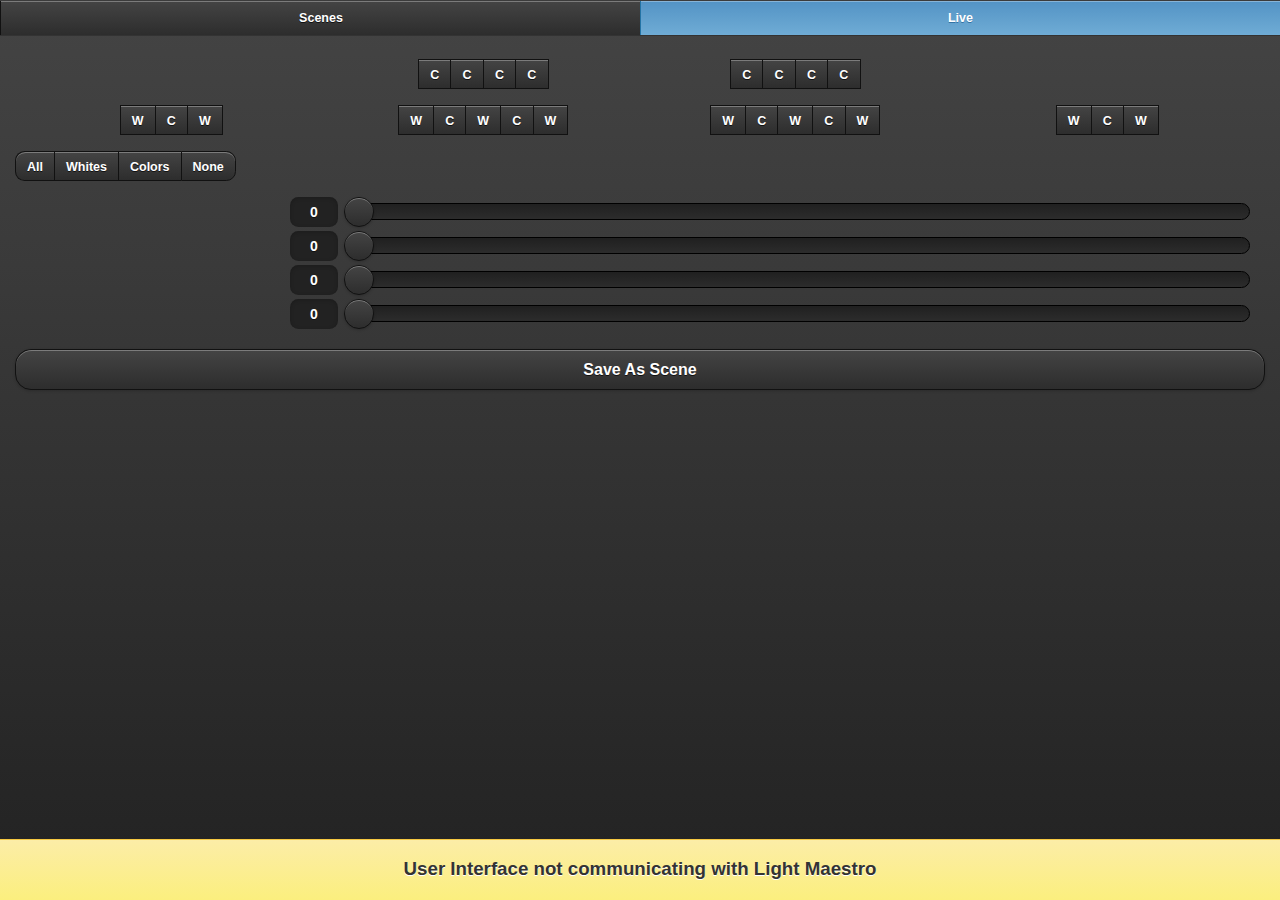
==== web/live.html @ ed686b6d "Some HTML reformatting for readability." ====
<!DOCTYPE html>

<html>

<head>

    <title>Light Maestro</title>

    <meta charset="UTF-8"/>
    <meta name="viewport" content="width=device-width, initial-scale=1.0, maximum-scale=1.0, user-scalable=0"/>
    <meta name="apple-mobile-web-app-capable" content="yes"/>
    <meta name="mobile-web-app-capable" content="yes"/>

    <link rel="shortcut icon" sizes="196x196" href="img/icon.png"/>
    <link rel="apple-touch-icon" sizes="196x196" href="img/icon.png"/>
    <link rel="icon" href="icon.ico" type="image/x-icon"/>
    <link rel="stylesheet" href="lib/jquery-mobile/jquery.mobile-1.3.2.min.css"/>

    <script src="lib/jquery/jquery-1.11.0.min.js"></script>
    <script src="lib/jquery-mobile/jquery.mobile-1.3.2.min.js"></script>
    <script src="js/scripts.js"></script>

    <link rel="stylesheet" href="css/styles.css">

</head>

<body>

<div data-role="page" data-theme="a">

    <div data-role="header" data-position="fixed" data-id="nav-header">
        <div data-role="navbar">
            <ul>
                <li><a href="scenes.html" data-prefetch>Scenes</a></li>
                <li><a href="live.html" class="ui-btn-active ui-state-persist">Live</a></li>
            </ul>
        </div>
    </div>

    <div data-role="content">

        <div id="fixture-layout">
            <div class="ui-grid-c">
                <div class="ui-block-a"></div>
                <div class="ui-block-b"><fieldset data-role="controlgroup" data-type="horizontal" data-corners="false">
                    <input type="checkbox" id="fixture-17" class="fixture-color" data-mini="true"/><label for="fixture-17">C</label>
                    <input type="checkbox" id="fixture-18" class="fixture-color" data-mini="true"/><label for="fixture-18">C</label>
                    <input type="checkbox" id="fixture-19" class="fixture-color" data-mini="true"/><label for="fixture-19">C</label>
                    <input type="checkbox" id="fixture-20" class="fixture-color" data-mini="true"/><label for="fixture-20">C</label>
                </fieldset></div>
                <div class="ui-block-c"><fieldset data-role="controlgroup" data-type="horizontal" data-corners="false">
                    <input type="checkbox" id="fixture-21" class="fixture-color" data-mini="true"/><label for="fixture-21">C</label>
                    <input type="checkbox" id="fixture-22" class="fixture-color" data-mini="true"/><label for="fixture-22">C</label>
                    <input type="checkbox" id="fixture-23" class="fixture-color" data-mini="true"/><label for="fixture-23">C</label>
                    <input type="checkbox" id="fixture-24" class="fixture-color" data-mini="true"/><label for="fixture-24">C</label>
                </fieldset></div>
                <div class="ui-block-d"></div>
            </div>
            <div class="ui-grid-c">
                <div class="ui-block-a"><fieldset data-role="controlgroup" data-type="horizontal" data-corners="false">
                    <input type="checkbox" id="fixture-1" class="fixture-white" data-mini="true"/><label for="fixture-1">W</label>
                    <input type="checkbox" id="fixture-2" class="fixture-color" data-mini="true"/><label for="fixture-2">C</label>
                    <input type="checkbox" id="fixture-3" class="fixture-white" data-mini="true"/><label for="fixture-3">W</label>
                </fieldset></div>
                <div class="ui-block-b"><fieldset data-role="controlgroup" data-type="horizontal" data-corners="false">
                    <input type="checkbox" id="fixture-4" class="fixture-white" data-mini="true"/><label for="fixture-4">W</label>
                    <input type="checkbox" id="fixture-5" class="fixture-color" data-mini="true"/><label for="fixture-5">C</label>
                    <input type="checkbox" id="fixture-6" class="fixture-white" data-mini="true"/><label for="fixture-6">W</label>
                    <input type="checkbox" id="fixture-7" class="fixture-color" data-mini="true"/><label for="fixture-7">C</label>
                    <input type="checkbox" id="fixture-8" class="fixture-white" data-mini="true"/><label for="fixture-8">W</label>
                </fieldset></div>
                <div class="ui-block-c"><fieldset data-role="controlgroup" data-type="horizontal" data-corners="false">
                    <input type="checkbox" id="fixture-9" class="fixture-white" data-mini="true"/><label for="fixture-9">W</label>
                    <input type="checkbox" id="fixture-10" class="fixture-color" data-mini="true"/><label for="fixture-10">C</label>
                    <input type="checkbox" id="fixture-11" class="fixture-white" data-mini="true"/><label for="fixture-11">W</label>
                    <input type="checkbox" id="fixture-12" class="fixture-color" data-mini="true"/><label for="fixture-12">C</label>
                    <input type="checkbox" id="fixture-13" class="fixture-white" data-mini="true"/><label for="fixture-13">W</label>
                </fieldset></div>
                <div class="ui-block-d"><fieldset data-role="controlgroup" data-type="horizontal" data-corners="false">
                    <input type="checkbox" id="fixture-15" class="fixture-white" data-mini="true"/><label for="fixture-15">W</label>
                    <input type="checkbox" id="fixture-14" class="fixture-color" data-mini="true"/><label for="fixture-14">C</label>
                    <input type="checkbox" id="fixture-16" class="fixture-white" data-mini="true"/><label for="fixture-16">W</label>
                </fieldset></div>
            </div>
        </div>

        <fieldset data-role="controlgroup" data-type="horizontal" id="fixture-selectors">
            <button id="select-all" data-mini="true">All</button>
            <button id="select-white" data-mini="true">Whites</button>
            <button id="select-colors" data-mini="true">Colors</button>
            <button id="select-none" data-mini="true">None</button>
        </fieldset>

        <div id="value-sliders" data-role="fieldcontain">
            <label for="value-alpha"></label><input type="range" id="value-alpha" value="0" min="0" max="100" data-highlight="true"/>
            <label for="value-red"></label><input type="range" id="value-red" value="0" min="0" max="100" data-highlight="true"/>
            <label for="value-green"></label><input type="range" id="value-green" value="0" min="0" max="100" data-highlight="true"/>
            <label for="value-blue"></label><input type="range" id="value-blue" value="0" min="0" max="100" data-highlight="true"/>
        </div>

        <a href="save-scene.html" data-role="button" data-rel="dialog">Save As Scene</a>

    </div>

    <div data-role="footer" data-position="fixed" data-id="status-footer" data-theme="e"></div>

</div>

</body>

</html>
---- web/css/styles.css ----
/* @copyright: 2013 Single D Software - All Rights Reserved
   @summary: Cascading style sheet for the Light Maestro GUI */

div.ui-block-a, div.ui-block-b, div.ui-block-c, div.ui-block-d {
    text-align: center;
}

div[data-role="footer"] {
    text-align: center;

}
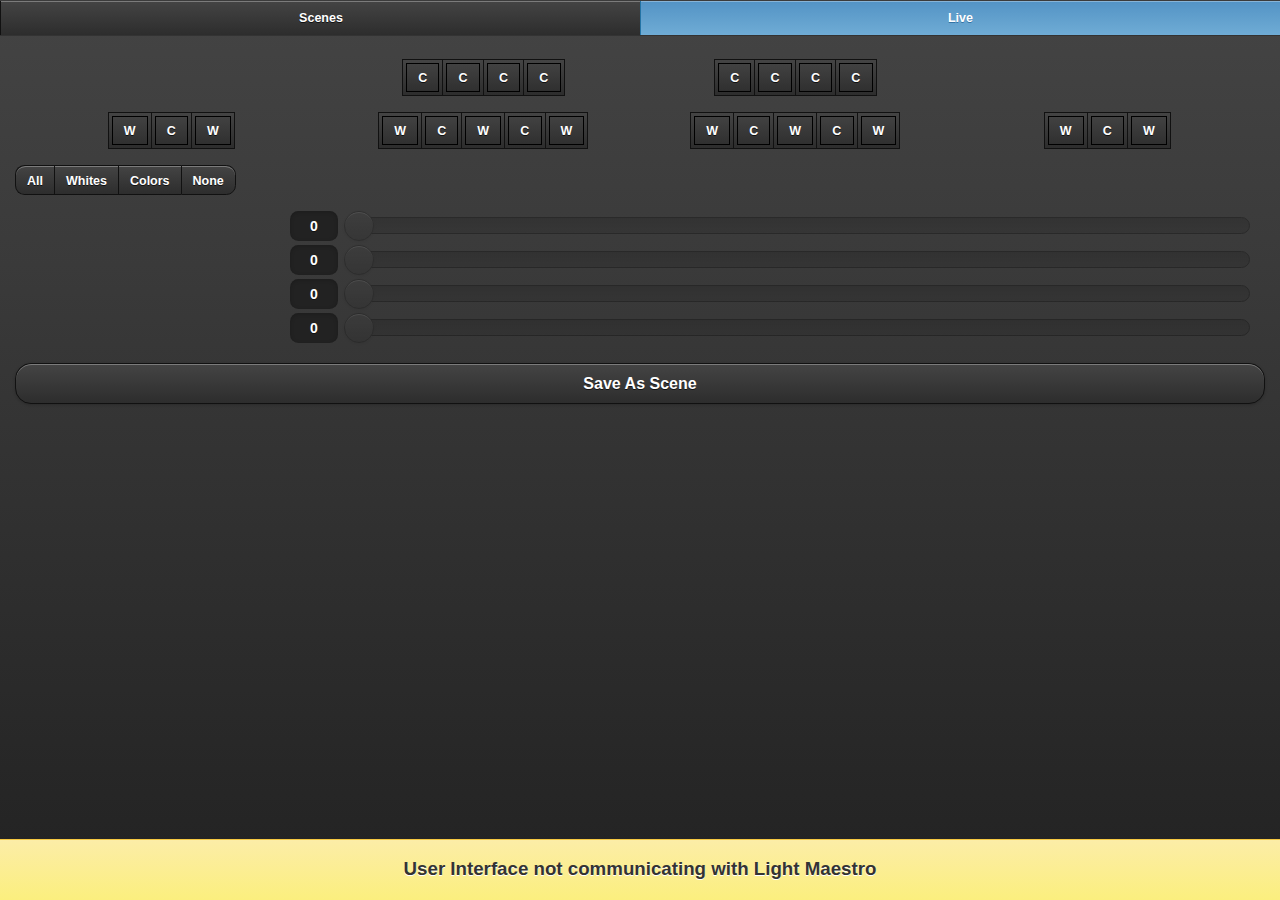
==== commit e79cf03b: "Tidy up some HTML." ====
--- a/web/live.html
+++ b/web/live.html
@@ -41,46 +41,46 @@
 
         <div id="fixture-layout">
             <div class="ui-grid-c">
-                <div class="ui-block-a"></div>
-                <div class="ui-block-b"><fieldset data-role="controlgroup" data-type="horizontal" data-corners="false">
+                <fieldset class="ui-block-a"></fieldset>
+                <fieldset class="ui-block-b" data-role="controlgroup" data-type="horizontal" data-corners="false">
                     <input type="checkbox" id="fixture-17" class="fixture-color" data-mini="true"/><label for="fixture-17">C</label>
                     <input type="checkbox" id="fixture-18" class="fixture-color" data-mini="true"/><label for="fixture-18">C</label>
                     <input type="checkbox" id="fixture-19" class="fixture-color" data-mini="true"/><label for="fixture-19">C</label>
                     <input type="checkbox" id="fixture-20" class="fixture-color" data-mini="true"/><label for="fixture-20">C</label>
-                </fieldset></div>
-                <div class="ui-block-c"><fieldset data-role="controlgroup" data-type="horizontal" data-corners="false">
+                </fieldset>
+                <fieldset class="ui-block-c" data-role="controlgroup" data-type="horizontal" data-corners="false">
                     <input type="checkbox" id="fixture-21" class="fixture-color" data-mini="true"/><label for="fixture-21">C</label>
                     <input type="checkbox" id="fixture-22" class="fixture-color" data-mini="true"/><label for="fixture-22">C</label>
                     <input type="checkbox" id="fixture-23" class="fixture-color" data-mini="true"/><label for="fixture-23">C</label>
                     <input type="checkbox" id="fixture-24" class="fixture-color" data-mini="true"/><label for="fixture-24">C</label>
-                </fieldset></div>
-                <div class="ui-block-d"></div>
+                </fieldset>
+                <fieldset class="ui-block-d"></fieldset>
             </div>
             <div class="ui-grid-c">
-                <div class="ui-block-a"><fieldset data-role="controlgroup" data-type="horizontal" data-corners="false">
+                <fieldset class="ui-block-a" data-role="controlgroup" data-type="horizontal" data-corners="false">
                     <input type="checkbox" id="fixture-1" class="fixture-white" data-mini="true"/><label for="fixture-1">W</label>
                     <input type="checkbox" id="fixture-2" class="fixture-color" data-mini="true"/><label for="fixture-2">C</label>
                     <input type="checkbox" id="fixture-3" class="fixture-white" data-mini="true"/><label for="fixture-3">W</label>
-                </fieldset></div>
-                <div class="ui-block-b"><fieldset data-role="controlgroup" data-type="horizontal" data-corners="false">
+                </fieldset>
+                <fieldset class="ui-block-b" data-role="controlgroup" data-type="horizontal" data-corners="false">
                     <input type="checkbox" id="fixture-4" class="fixture-white" data-mini="true"/><label for="fixture-4">W</label>
                     <input type="checkbox" id="fixture-5" class="fixture-color" data-mini="true"/><label for="fixture-5">C</label>
                     <input type="checkbox" id="fixture-6" class="fixture-white" data-mini="true"/><label for="fixture-6">W</label>
                     <input type="checkbox" id="fixture-7" class="fixture-color" data-mini="true"/><label for="fixture-7">C</label>
                     <input type="checkbox" id="fixture-8" class="fixture-white" data-mini="true"/><label for="fixture-8">W</label>
-                </fieldset></div>
-                <div class="ui-block-c"><fieldset data-role="controlgroup" data-type="horizontal" data-corners="false">
+                </fieldset>
+                <fieldset class="ui-block-c" data-role="controlgroup" data-type="horizontal" data-corners="false">
                     <input type="checkbox" id="fixture-9" class="fixture-white" data-mini="true"/><label for="fixture-9">W</label>
                     <input type="checkbox" id="fixture-10" class="fixture-color" data-mini="true"/><label for="fixture-10">C</label>
                     <input type="checkbox" id="fixture-11" class="fixture-white" data-mini="true"/><label for="fixture-11">W</label>
                     <input type="checkbox" id="fixture-12" class="fixture-color" data-mini="true"/><label for="fixture-12">C</label>
                     <input type="checkbox" id="fixture-13" class="fixture-white" data-mini="true"/><label for="fixture-13">W</label>
-                </fieldset></div>
-                <div class="ui-block-d"><fieldset data-role="controlgroup" data-type="horizontal" data-corners="false">
+                </fieldset>
+                <fieldset class="ui-block-d" data-role="controlgroup" data-type="horizontal" data-corners="false">
                     <input type="checkbox" id="fixture-15" class="fixture-white" data-mini="true"/><label for="fixture-15">W</label>
                     <input type="checkbox" id="fixture-14" class="fixture-color" data-mini="true"/><label for="fixture-14">C</label>
                     <input type="checkbox" id="fixture-16" class="fixture-white" data-mini="true"/><label for="fixture-16">W</label>
-                </fieldset></div>
+                </fieldset>
             </div>
         </div>
 
--- a/web/css/styles.css
+++ b/web/css/styles.css
@@ -1,11 +1,18 @@
 /* @copyright: 2013 Single D Software - All Rights Reserved
    @summary: Cascading style sheet for the Light Maestro GUI */
 
-div.ui-block-a, div.ui-block-b, div.ui-block-c, div.ui-block-d {
+#fixture-layout .ui-block-a, .ui-block-b, .ui-block-c, .ui-block-d {
     text-align: center;
 }
 
 div[data-role="footer"] {
     text-align: center;
+}
 
-}+#fixture-layout .ui-checkbox-on, .ui-checkbox-off {
+    padding: 3px;
+}
+
+#fixture-layout .ui-checkbox .ui-btn-inner {
+    border: 1px solid black;
+}
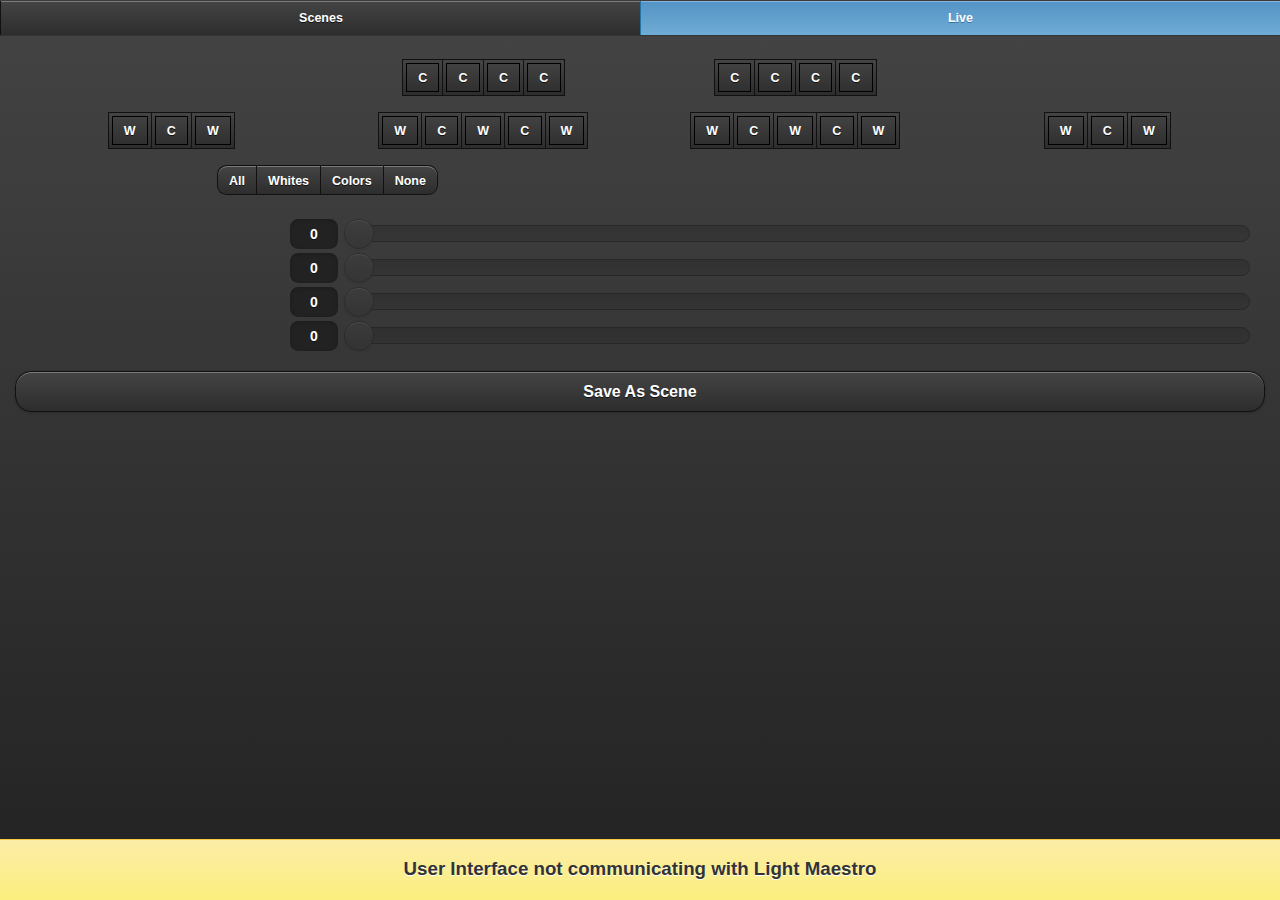
==== commit 94a66a69: "Add white and color palettes." ====
--- a/web/live.html
+++ b/web/live.html
@@ -84,12 +84,16 @@
             </div>
         </div>
 
-        <fieldset data-role="controlgroup" data-type="horizontal" id="fixture-selectors">
-            <button id="select-all" data-mini="true">All</button>
-            <button id="select-white" data-mini="true">Whites</button>
-            <button id="select-colors" data-mini="true">Colors</button>
-            <button id="select-none" data-mini="true">None</button>
-        </fieldset>
+        <div class="ui-grid-a" id="control-buttons">
+            <fieldset class="ui-block-a" data-role="controlgroup" data-type="horizontal" id="fixture-selectors">
+                <button id="select-all" data-mini="true">All</button>
+                <button id="select-white" data-mini="true">Whites</button>
+                <button id="select-colors" data-mini="true">Colors</button>
+                <button id="select-none" data-mini="true">None</button>
+            </fieldset>
+            <fieldset class="ui-block-b" data-role="controlgroup" data-type="horizontal" data-corners="false" id="white-palette"></fieldset>
+            <fieldset class="ui-block-b" data-role="controlgroup" data-type="horizontal" data-corners="false" id="color-palette"></fieldset>
+        </div>
 
         <div id="value-sliders" data-role="fieldcontain">
             <label for="value-alpha"></label><input type="range" id="value-alpha" value="0" min="0" max="100" data-highlight="true"/>
--- a/web/css/styles.css
+++ b/web/css/styles.css
@@ -2,6 +2,10 @@
    @summary: Cascading style sheet for the Light Maestro GUI */
 
 #fixture-layout .ui-block-a, .ui-block-b, .ui-block-c, .ui-block-d {
+    text-align: center;
+}
+
+#control-buttons .ui-block-a, .ui-block-b {
     text-align: center;
 }
 
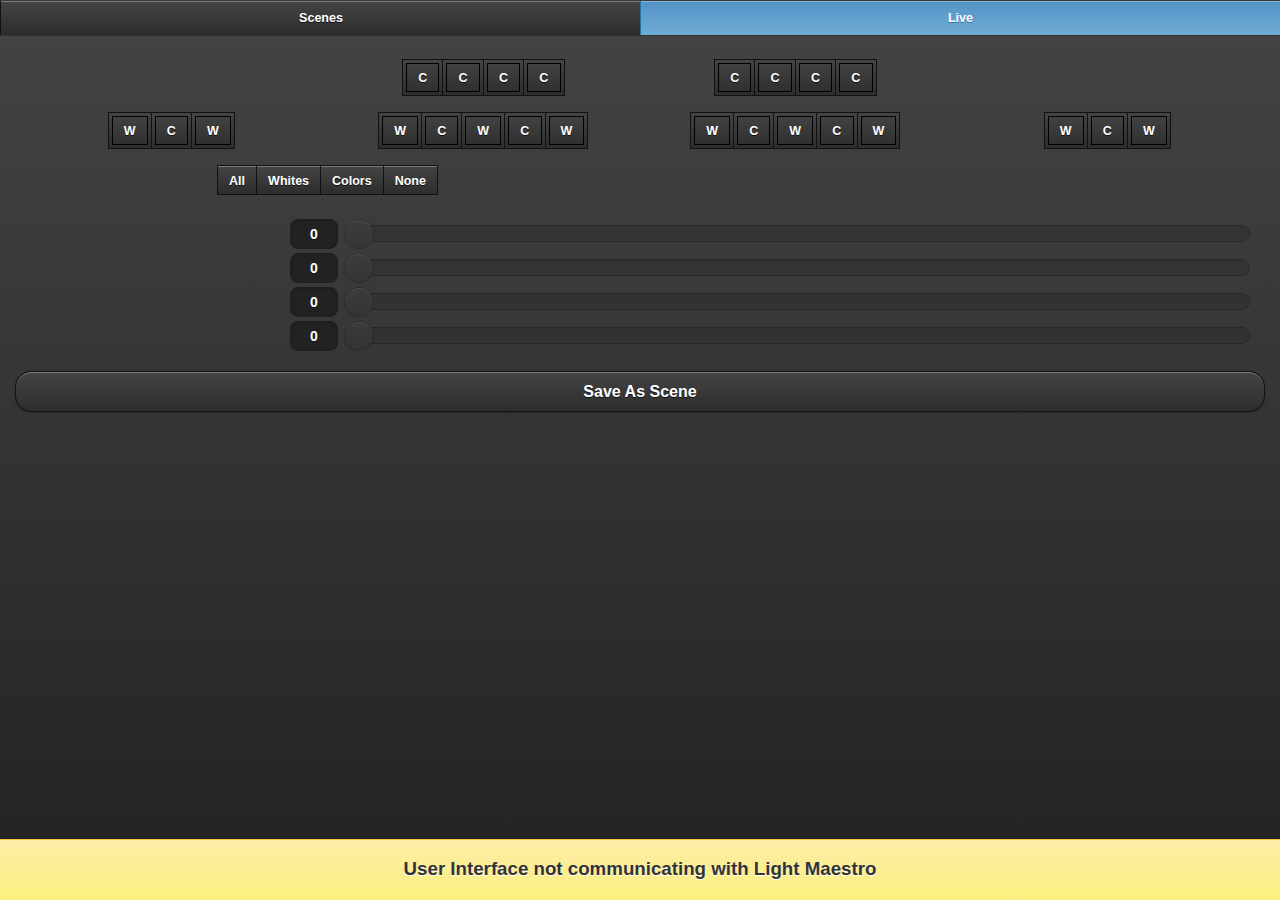
==== commit 161bc57b: "Improve look and feel of color palette." ====
--- a/web/live.html
+++ b/web/live.html
@@ -83,16 +83,29 @@
                 </fieldset>
             </div>
         </div>
-
         <div class="ui-grid-a" id="control-buttons">
-            <fieldset class="ui-block-a" data-role="controlgroup" data-type="horizontal" id="fixture-selectors">
+            <fieldset class="ui-block-a" data-role="controlgroup" data-type="horizontal" data-corners="false" id="fixture-selectors">
                 <button id="select-all" data-mini="true">All</button>
                 <button id="select-white" data-mini="true">Whites</button>
                 <button id="select-colors" data-mini="true">Colors</button>
                 <button id="select-none" data-mini="true">None</button>
             </fieldset>
-            <fieldset class="ui-block-b" data-role="controlgroup" data-type="horizontal" data-corners="false" id="white-palette"></fieldset>
-            <fieldset class="ui-block-b" data-role="controlgroup" data-type="horizontal" data-corners="false" id="color-palette"></fieldset>
+            <fieldset class="ui-block-b" data-role="controlgroup" data-type="horizontal" data-corners="false" id="white-palette">
+                <button color="0.0, 0.0, 0.0" data-mini="true">&nbsp;&nbsp;&nbsp;&nbsp;&nbsp;</button>
+                <button color="100.0, 50.0, 50.0" data-mini="true">&nbsp;&nbsp;&nbsp;&nbsp;&nbsp;</button>
+                <button color="100.0, 100.0, 0.0" data-mini="true">&nbsp;&nbsp;&nbsp;&nbsp;&nbsp;</button>
+                <button color="100.0, 0.0, 100.0" data-mini="true">&nbsp;&nbsp;&nbsp;&nbsp;&nbsp;</button>
+                <button color="100.0, 100.0, 100.0" data-mini="true">&nbsp;&nbsp;&nbsp;&nbsp;&nbsp;</button>
+            </fieldset>
+            <fieldset class="ui-block-b" data-role="controlgroup" data-type="horizontal" data-corners="false" id="color-palette">
+                <button color="0.0, 0.0, 0.0, 0.0" data-mini="true"></button>
+                <button color="100.0, 100.0, 0.0, 0.0" data-mini="true"></button>
+                <button color="100.0, 0.0, 100.0, 0.0" data-mini="true"></button>
+                <button color="100.0, 0.0, 0.0, 100.0" data-mini="true"></button>
+                <button color="100.0, 0.0, 100.0, 100.0" data-mini="true"></button>
+                <button color="100.0, 100.0, 0.0, 100.0" data-mini="true"></button>
+                <button color="100.0, 100.0, 100.0, 100.0" data-mini="true"></button>
+            </fieldset>
         </div>
 
         <div id="value-sliders" data-role="fieldcontain">
--- a/web/css/styles.css
+++ b/web/css/styles.css
@@ -1,5 +1,11 @@
 /* @copyright: 2013 Single D Software - All Rights Reserved
    @summary: Cascading style sheet for the Light Maestro GUI */
+
+.ui-focus, .ui-btn:focus {
+    -moz-box-shadow: none;
+    -webkit-box-shadow: none;
+    box-shadow: none;
+}
 
 #fixture-layout .ui-block-a, .ui-block-b, .ui-block-c, .ui-block-d {
     text-align: center;
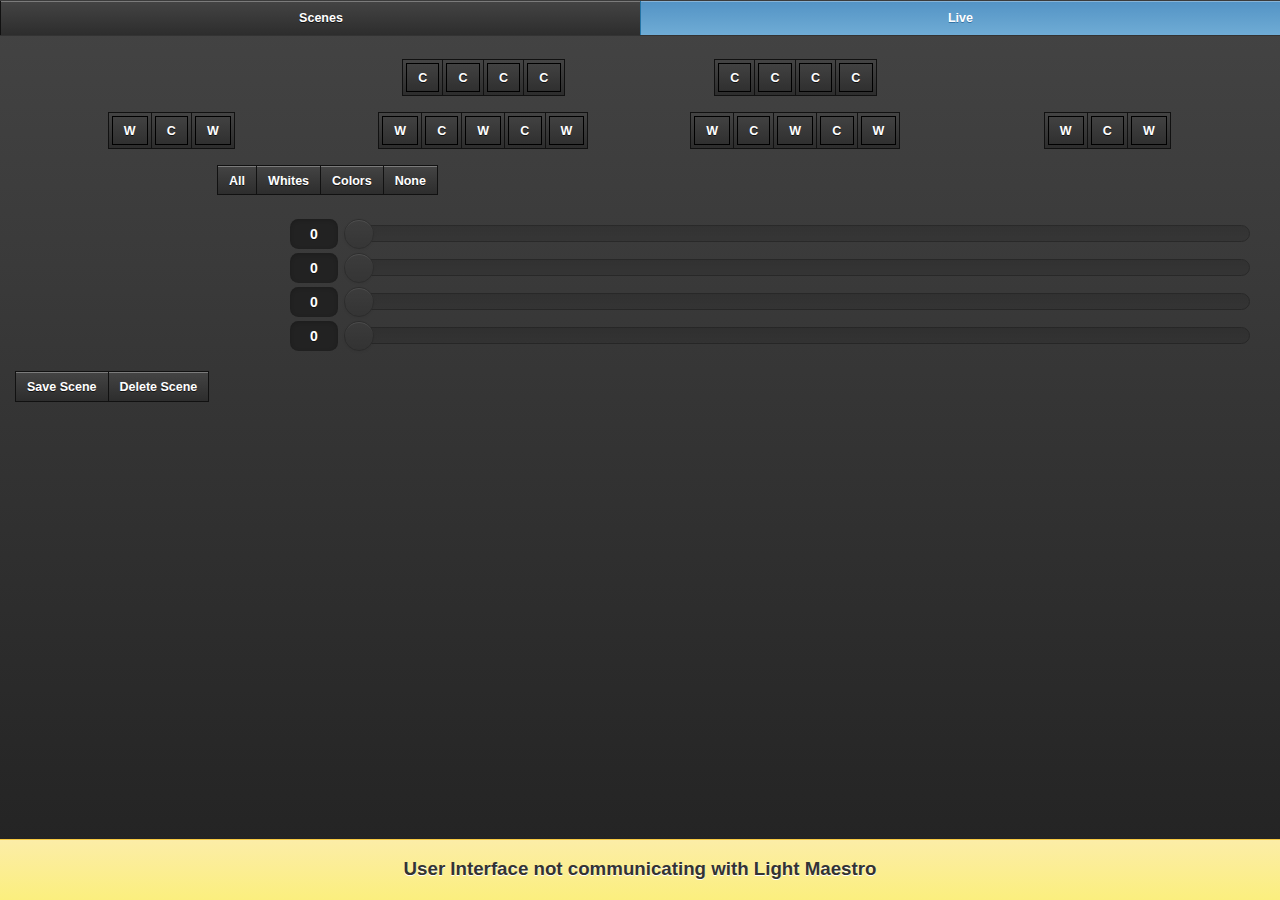
==== commit 4e5b5dc2: "Implement GUI for scene deletion." ====
--- a/web/live.html
+++ b/web/live.html
@@ -115,7 +115,10 @@
             <label for="value-blue"></label><input type="range" id="value-blue" value="0" min="0" max="100" data-highlight="true"/>
         </div>
 
-        <a href="save-scene.html" data-role="button" data-rel="dialog">Save As Scene</a>
+        <fieldset data-role="controlgroup" data-type="horizontal" data-corners="false" id="scene-controls">
+            <a href="save-scene.html" data-role="button" data-mini="true" data-rel="dialog">Save Scene</a>
+            <a href="delete-scene.html" data-role="button" data-mini="true" data-rel="dialog">Delete Scene</a>
+        </fieldset>
 
     </div>
 
